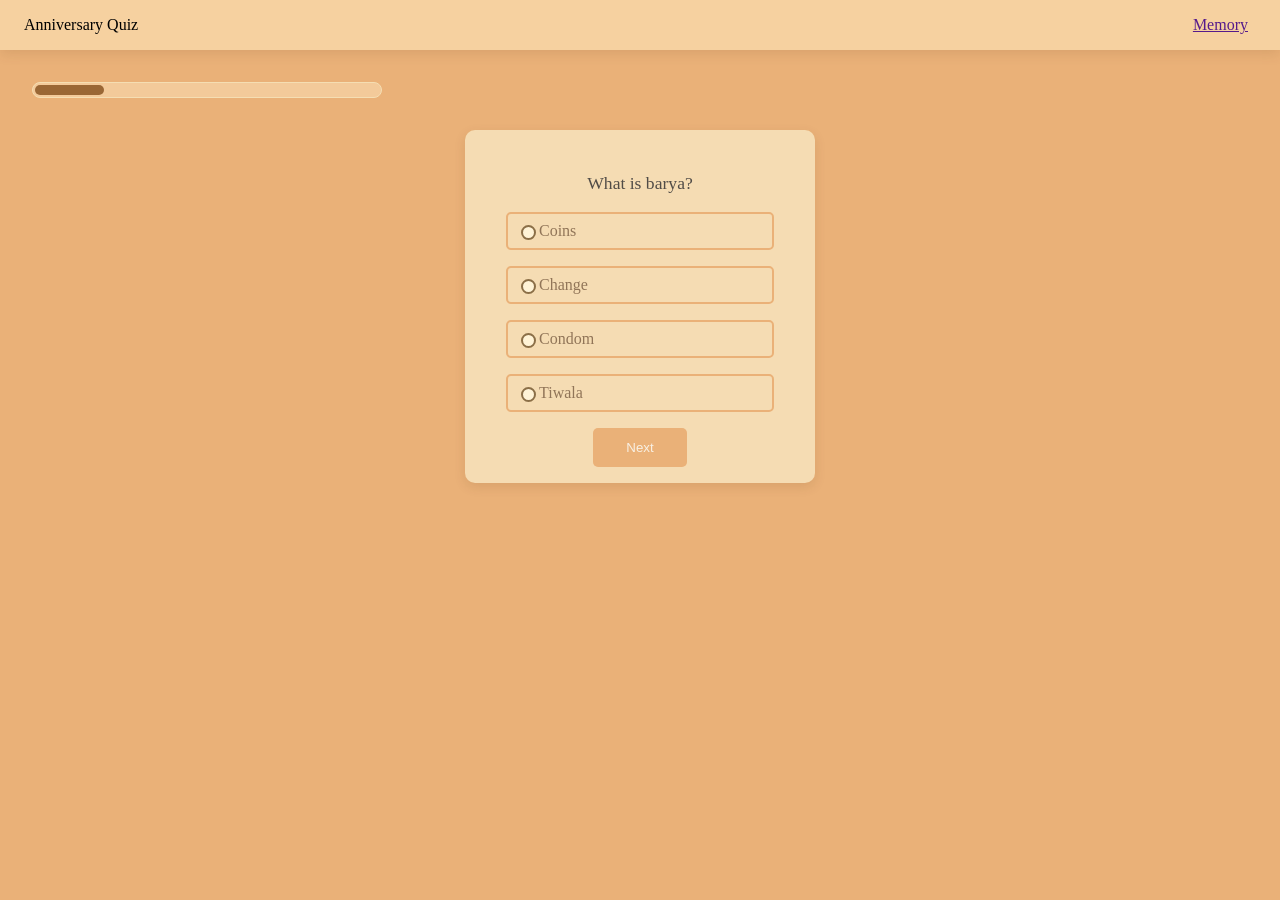
==== index.html @ d75bb34b "Add files via upload" ====
<!DOCTYPE html>
<html lang="en">
<head>
    <meta charset="UTF-8">
    <meta name="viewport" content="width=device-width, initial-scale=1.0">
    <title>Lalab</title>
    <link rel="stylesheet" href="main.css">
</head>
<body>

    <header>

        <div class="icon-cont">
            <img class="icon-pic" src="/images/wired-lineal-1153-horse.svg" alt="">
            <p class="title">Anniversary Quiz</p>
        </div>

        <div class="memory-cont">
            <a class="memory-link" href="">Memory</a>
        </div>

    </header>

    <div id="statusbar" class="statusbar" data-label="" style="--width: 20">
            <!-- <p>Question 1 of 10</p> -->
    </div>

    <div id="quizCont" class="quiz-cont">

        <div class="quizIcon">

            <img src="/images/heart-regular-full.svg" alt="">

        </div>

        <div class="quiz-pic-cont">
            <img src="" alt="">
        </div>

        <div class="question-container">
            <p class="question">
                What is the capital city of the Philippines
            </p>
        </div>

        <div class="choices-cont">

            <div class="choicesCont">
                <input type="radio" name="choicesRad" id="choices">
                <label id="choicesLabel" for="choices">Cebu</label>
            </div>

            <div class="choicesCont">
                <input type="radio" name="choicesRad" id="choices">
                <label id="choicesLabel" for="choices">Davao</label>
            </div>

            <div class="choicesCont">
                <input type="radio" name="choicesRad" id="choices">
                <label id="choicesLabel" for="choices">Manila</label>
            </div>

            <div class="choicesCont">
                <input type="radio" name="choicesRad" id="choices">
                <label id="choicesLabel" for="choices">Quezon</label>
            </div>

       

        </div>

        <button id="nextBtn" class="nextBtn">
            Next
        </button>

    </div>

    <div class="quiz-indicator-cont">

        <div class="correct-symbol-cont">
            <img class="indication-symbol" src="" alt="">
        </div>

        <div class="ind-text-cont">
            <p class="big-ind"></p>
            <p class="small-ind"></p>
        </div>

    </div>
    
</body>
<script src="main.js"></script>
</html>
---- main.css ----
* {
    box-sizing: border-box;
}

html, body {
    margin: 0;
    padding: 0;
    width: 100%;
    min-height: 100%;
    /* color: #a68059; */
}

body {
    overflow-x: hidden;
    background-color: #EAB178;

    min-width: 528px;

    position: relative;
}

header {

    background: #F3CA9A;
    box-shadow: 0 4px 12px rgba(91, 54, 25, 0.12);
    /* position: relative; */
    z-index: 10;

    display: grid;
    grid-template-columns: repeat(auto-fit, 50%);
    background-color: #F6D1A0;
    align-items: center;
}

.icon-cont {
    max-width: 70px;
    display: flex;
    gap: .5rem;
    padding-left: 1rem;
}

.title {

    white-space: nowrap;
}

.statusbar {
    display: flex;
    align-items: center;
    justify-self: center;
    width: 350px;
    height: 1em;
    background-color: #F3CA9A;
    border-radius: 1.5em;
    position: relative;
    border: 1px solid wheat;
    margin: 2em;

}

.statusbar::before {
    content: attr(data-label);
    display: flex;
    align-items: center;
    position: absolute;
    top: .1em;
    left: .1em;
    bottom: .1em;
    background-color: #9a6735;
    width: calc(var(--width, 0) * 1%);
    max-width: 99%;
    border-radius: .5em;
    

}

.statusbar > p {

    position: absolute;
    top: -2.3em;
    color: #9a6735;
    size: clamp(.8rem 1.5vw 1rem);

}

.question {
    color: #514c47;
    font-size: clamp(0.8rem, 2vw, 1.1rem);

    text-align: center;
    margin-top: -0.5em;
}

.icon-pic {
    width: 100%;
}

.memory-cont {

    padding-right: 2em;
}

.memory-cont > a {
    display:block;
    text-align: end;

}

.quiz-cont {
    min-width: 200px;
    max-width: 350px;

    /* position: absolute; */
    /* top: 50%; */
    /* right: 50%; */

    /* transform: translateY(-50%, -50%);  */

    

    margin-inline: auto;
    background-color: #F5DCB3;
    display: flex;
    flex-direction: column;
    align-items: center;
    justify-content: center;
    
    border-radius: 10px;
    box-shadow: 0 4px 12px rgba(91, 54, 25, 0.12);

    padding: 1rem 0;
    transition: linear 200ms;
    
    
}

.quizProceed {

    display: flex;
    /* background-color: red; */
    gap: 1em;

    min-width: 200px;
    max-width: 350px;

}

.proceedText {

    color: #a77544;
    /* color: red; */
    size: clamp(1.5rem 2.5vw 2.2rem);
    font-weight: bold;
}
.proceedBtn{

    background-color: #9a6735;
    padding: .7rem 1.2rem;
    border: none;
    border-radius: 4px;
    color: wheat;


}

.animateQuiz {

    /* transform: rotate(10deg); */
    animation: wrongAnimation 200ms linear;
}

@keyframes wrongAnimation {
    0% {
        transform: rotate(10deg);
    }
    25% {
        transform: rotate(-10deg);
    }
    50% {
        transform: rotate(10deg);
    }
    75% {
        transform: rotate(-10deg);
    }
    100% {
        transform: rotate(0);
    }

}

.choices-cont {
    

    display: grid;

    grid-template-columns: repeat(auto-fit, 300px);
    gap: 1rem;

   
    /* min-width: 10px; */

}

.choicesCont{
    /* width: 80%; */
    margin-left: 1rem;
    margin-right: 1rem;

    border: 2px solid #EAB178;
    border-radius: 5px;
    padding: 0.5rem 0.5rem;
    transition: 0.5s;

    display: flex;
    flex-direction: row;
    align-items: center;
    justify-content: flex-start;    
}

.choicesCont:hover, :focus {

    background-color: #8b6f47;


    #choicesLabel {
        color: #f7e2d2;
    }
}

input[type="radio"] {
    appearance: none;
    width: 15px;
    height: 15px;
    border: 2px solid #8b6f47;
    border-radius: 50%;
    background-color: #fff3d6;
    cursor: pointer;
}

input[type="radio"]:checked {
    background-color: #d99a6c;
}
#choicesLabel {

    color: #917558;

}

.nextBtn {

    margin-top: 1rem;

    padding: 0.7rem 2rem;
    border-radius: 5px;
    border: none;
    background-color: #EAB178;
    color: rgb(248, 240, 227);
    border: 1px solid transparent;
    transition: 0.5s;

}

.nextBtn:hover, :focus {

    background-color: #F5DCB3;
    border: 1px solid #EAB178;
    color: #e9a663;

}

.quizIcon {

    width: 30px;

}
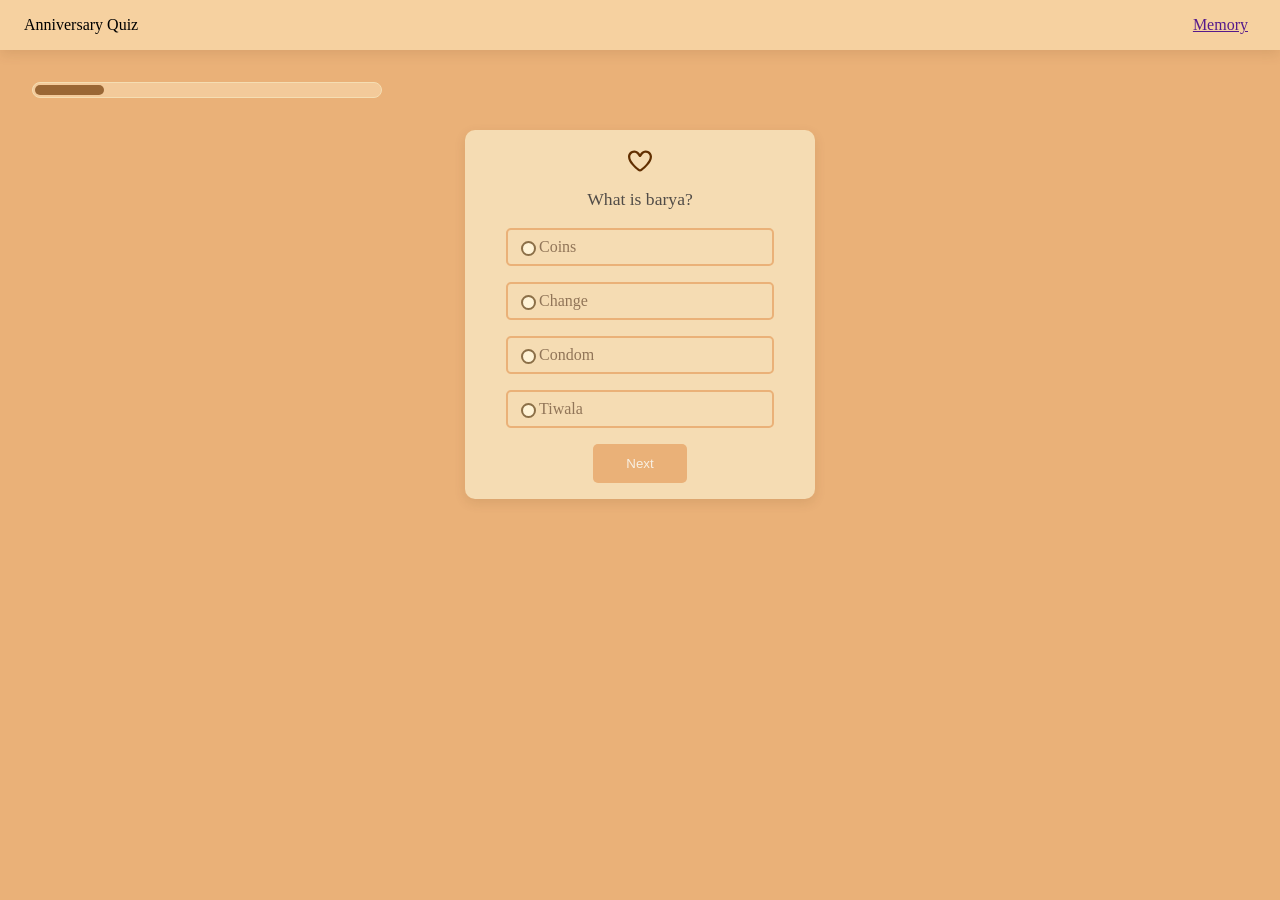
==== commit a28b3c08: "Update index.html" ====
--- a/index.html
+++ b/index.html
@@ -11,7 +11,7 @@
     <header>
 
         <div class="icon-cont">
-            <img class="icon-pic" src="/images/wired-lineal-1153-horse.svg" alt="">
+            <img class="icon-pic" src="wired-lineal-1153-horse.svg" alt="">
             <p class="title">Anniversary Quiz</p>
         </div>
 
@@ -90,4 +90,4 @@
     
 </body>
 <script src="main.js"></script>
-</html>+</html>
